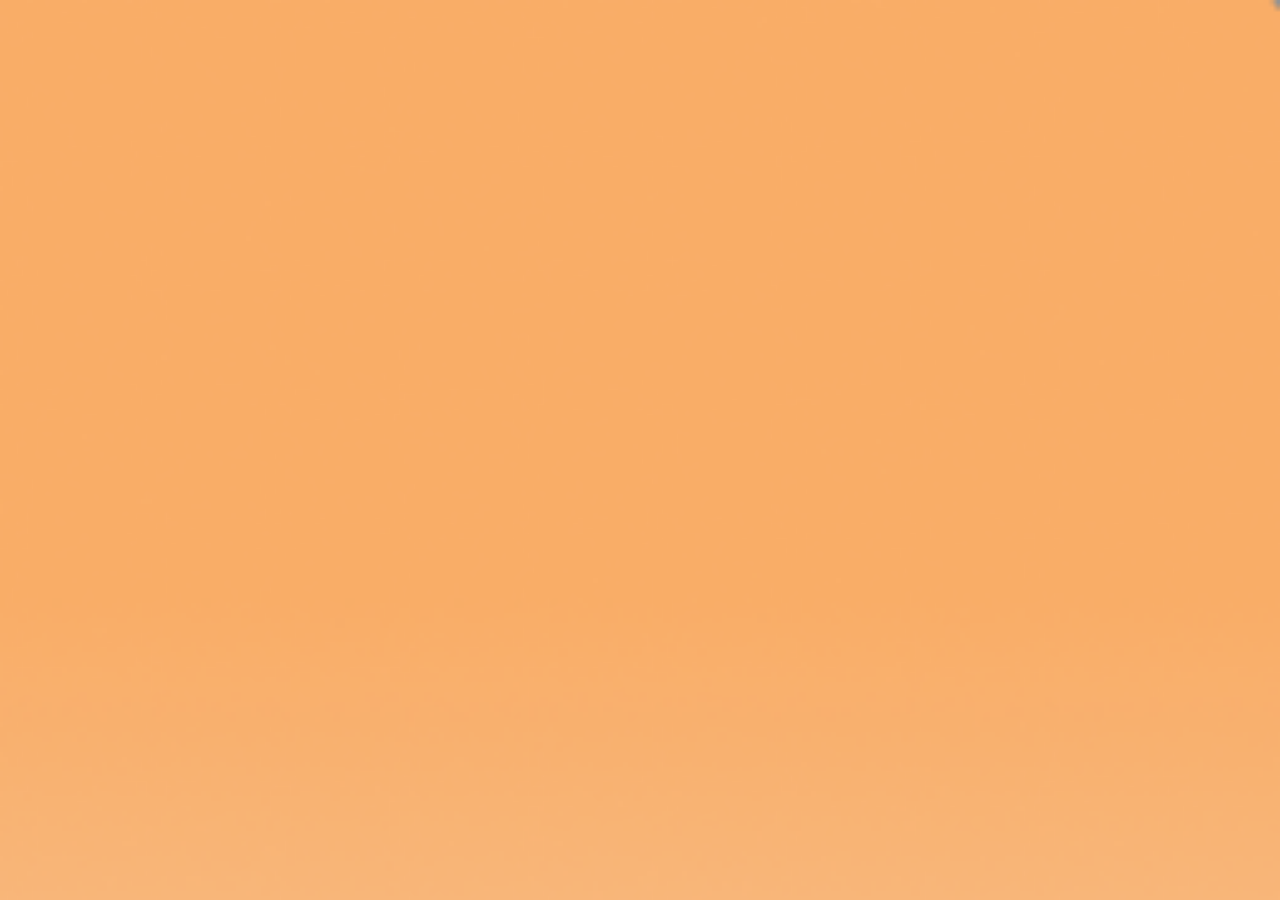
==== home.html @ ea49e72a "start" ====
<!DOCTYPE html>
<html lang="pt-br">
<head>
    <meta charset="UTF-8">
    <meta name="viewport" content="width=device-width, initial-scale=1.0">
    <link rel="stylesheet" href="./css/botao.css">
    <link rel="stylesheet" href="./css/reset.css">
    <link rel="stylesheet" href="./css/style.css">
    <link rel="stylesheet" href="./css/home.css">
    <title>home</title>
</head>
<body>
    
    
</body>
</html>
---- css/botao.css ----
.botao {
    width: 300px;
    height: 55px;
    border-radius: 8px;
    color: var(--cor-principal);
    font-size: 20px;
    background-color: #fff;
    display: flex;
    justify-content: center;
    align-items: center;
    font-weight: 700;
}

.botao-branco {
    background-color: #fff;
}

.botao-verde {
    background-color: green;
    color: #fff;
}

botao-azul {
    background-color: blue;
}
---- css/style.css ----
body {
    height: 100vh;
    background-image: url(../img/fundo1.png);
    background-repeat: no-repeat;
    background-size: cover;
    display: flex;
    flex-direction: column;
    padding: 32px 24px;
    font-family: 'Roboto', sans-serif;
    gap: 100px;
}

body::after {
    position: absolute;
    content: "";
    display: block;
    background: linear-gradient(360deg, #fff0 0%, var(--cor-principal) 100%);
    inset: 0;
    z-index: -1;
}

header {
    height: 150px;
}

main {
    flex-grow: 1;
    display: flex;
    flex-direction: column;
    justify-content: flex-end;
    gap: 100px;
    align-items: center;
}

.conteudo-container {
    color: #fff;
}

.conteudo-container h1 {
    width: 230px;
}

.conteudo-container p {
    width: 300px;
}
---- css/home.css ----
body{
    background: url(../img/fundo3.png);
    
   background-size: cover;
}
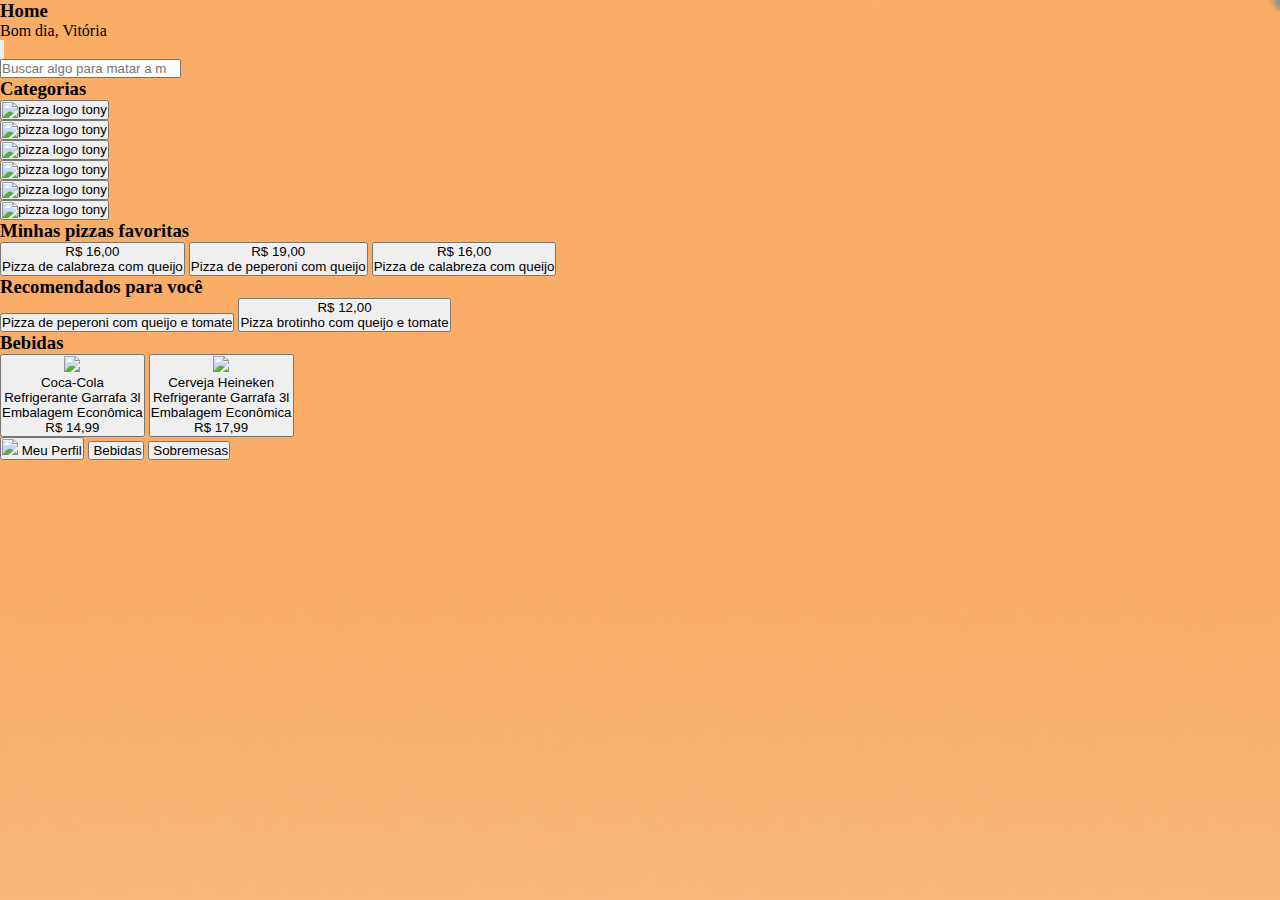
==== commit d5381509: "Add files via upload" ====
--- a/home.html
+++ b/home.html
@@ -1,16 +1,169 @@
 <!DOCTYPE html>
 <html lang="pt-br">
+
 <head>
     <meta charset="UTF-8">
     <meta name="viewport" content="width=device-width, initial-scale=1.0">
-    <link rel="stylesheet" href="./css/botao.css">
+    <link rel="stylesheet" href="./css/root.css">
     <link rel="stylesheet" href="./css/reset.css">
-    <link rel="stylesheet" href="./css/style.css">
     <link rel="stylesheet" href="./css/home.css">
-    <title>home</title>
+    <title>Home</title>
 </head>
+
 <body>
-    
-    
+
+    <header>
+        <div class="container-infos">
+            <div class="bd">
+                <h3>Home</h3>
+                <span>Bom dia, Vitória</span>
+            </div>
+            <button>
+                <a href="">
+                    <img src="../img/fotoperfil.webp    " alt="">
+                </a>
+            </button>
+        </div>
+        <div class="input">
+            <input type="search" placeholder="Buscar algo para matar a minha fome">
+            <img src="../img/lupa.webp" alt="">
+        </div>
+    </header>
+
+    <main>
+        <section class="categorias">
+            <h3>Categorias</h3>
+            <ul class="foods">
+                <li>
+                    <button class="categoria">
+                        <img src="../img/Vector.svg" alt="pizza logo tony">
+                    </button>
+                </li>
+                <li>
+                    <button class="categoria">
+                        <img src="../img/Kawaii Soda.svg" alt="pizza logo tony">
+                    </button>
+                </li>
+                <li>
+                    <button class="categoria">
+                        <img src="../img/Watermelon.svg" alt="pizza logo tony">
+                    </button>
+                </li>
+                <li>
+                    <button class="categoria">
+                        <img src="../img/Pizza.svg" alt="pizza logo tony">
+                    </button>
+                </li>
+                <li>
+                    <button class="categoria">
+                        <img src="../img/Ice Cream Sundae.svg" alt="pizza logo tony">
+                    </button>
+                </li>
+                <li>
+                    <button class="categoria">
+                        <img src="../img/Kawaii Ice Cream.svg" alt="pizza logo tony">
+                    </button>
+                </li>
+               
+            </ul>
+        </section>
+
+        <section class="pizzas">
+            <h3>Minhas pizzas favoritas</h3>
+            <div class="pizzas-fav">
+                <button class="pizza" id="pizza1">
+                    <a href="">
+                        <span class="preco">R$ 16,00</span>
+                        <p class="nome">Pizza de calabreza com queijo</p>
+                    </a>
+                </button>
+                <button class="pizza" id="pizza2">
+                    <a href="">
+                        <span class="preco">R$ 19,00</span>
+                        <p class="nome">Pizza de peperoni com queijo</p>
+                    </a>
+                </button>
+                <button class="pizza" id="pizza3">
+                    <a href="">
+                        <span class="preco">R$ 16,00</span>
+                        <p class="nome">Pizza de calabreza com queijo</p>
+                    </a>
+                </button>    
+            </div>
+        </section>
+        <section class="recomendacao">
+            <h3>Recomendados para você</h3>
+            <div class="pizzas-recomend">
+                <button class="pizza" id="pizza4">
+                    <a href="./pizza-info.html">
+                        <p class="nome">Pizza de peperoni com queijo e tomate</p>
+                    </a>
+                </button>
+                <button class="pizza" id="pizza5">
+                    <a href="">
+                        <span class="preco">R$ 12,00</span>
+                        <p class="nome">Pizza brotinho com queijo e tomate</p>
+                    </a>
+                </button> 
+            </div>
+        </section>
+        
+        <section class="drinks">
+            <h3>Bebidas</h3>
+            <div class="container-drinks">
+                <button class="bebida">
+                    <a href="">
+                        <div class="bebidas">
+                            <img src="../img/cocacola.svg" id="coca">
+                            <div class="bebidas-info">
+                                <span class="nome-bebidas">Coca-Cola</span>
+                                <ul class="desc-bebidas">
+                                    <li>Refrigerante Garrafa 3l</li>
+                                    <li>Embalagem Econômica</li>
+                                </ul>
+                            </div>
+                        </div>
+                        <span class="preco">R$ 14,99</span>
+                    </a>
+                </button>
+                <button class="bebida">
+                    <a href="">
+                        <div class="bebidas">
+                            <img src="../img/heineken.svg" id="coca">
+                            <div class="bebidas-info">
+                                <span class="nome-bebidas">Cerveja Heineken</span>
+                                <ul class="desc-bebidas">
+                                    <li>Refrigerante Garrafa 3l</li>
+                                    <li>Embalagem Econômica</li>
+                                </ul>
+                            </div>
+                        </div>
+                        <span class="preco">R$ 17,99</span>
+                    </a>
+                </button>
+        </section>
+    </main>
+
+    <footer>
+        <button class="profile">
+            <a href="">
+                <img src="../img/Vector (1).svg">
+                <span>Meu Perfil</span>
+            </a>
+        </button>
+        <button class="drinks">
+            <a href="">
+                <img src="../img/Beer Mug.svg" alt="">
+                <span>Bebidas</span>
+            </a>
+        </button>
+        <button class="desert">
+            <a href="">
+                <img src="../img/Kawaii Cupcake.svg" alt="">
+                <span>Sobremesas</span>
+            </a>
+        </button>
+    </footer>
 </body>
-</html>+
+</html>
--- a/css/root.css
+++ b/css/root.css
@@ -0,0 +1,3 @@
+:root {
+    --cor-principal: #F27706;
+}
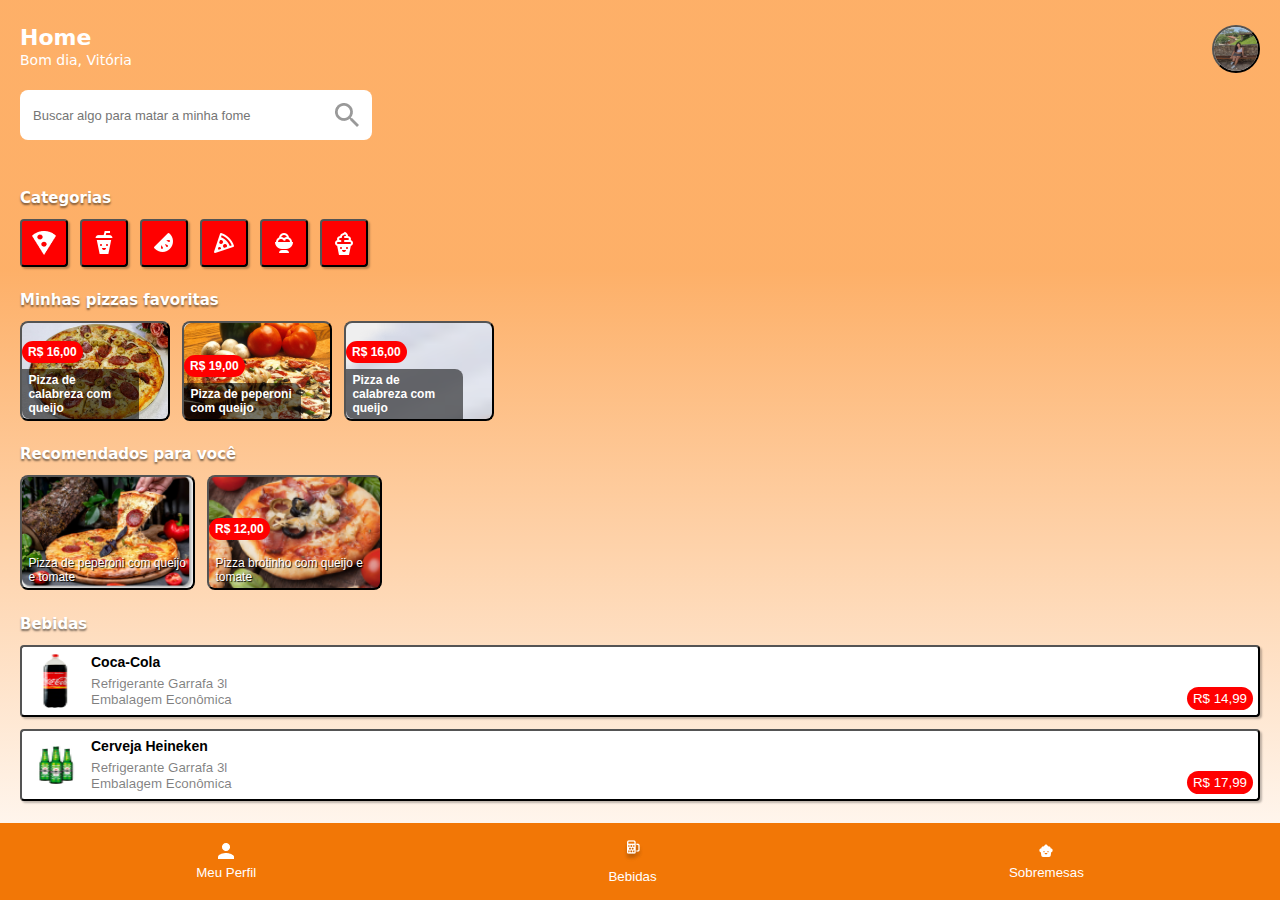
==== commit 1ca812e2: "pronto" ====
--- a/home.html
+++ b/home.html
@@ -4,6 +4,7 @@
 <head>
     <meta charset="UTF-8">
     <meta name="viewport" content="width=device-width, initial-scale=1.0">
+    
     <link rel="stylesheet" href="./css/root.css">
     <link rel="stylesheet" href="./css/reset.css">
     <link rel="stylesheet" href="./css/home.css">
@@ -20,13 +21,13 @@
             </div>
             <button>
                 <a href="">
-                    <img src="../img/fotoperfil.webp    " alt="">
+                    <img src="./img/vitoria.jpeg" alt="">
                 </a>
             </button>
         </div>
         <div class="input">
             <input type="search" placeholder="Buscar algo para matar a minha fome">
-            <img src="../img/lupa.webp" alt="">
+            <img src="./img/Vector (1).png" alt="">
         </div>
     </header>
 
@@ -36,32 +37,32 @@
             <ul class="foods">
                 <li>
                     <button class="categoria">
-                        <img src="../img/Vector.svg" alt="pizza logo tony">
+                        <img src="./img/Vector.png" alt=''>
                     </button>
                 </li>
                 <li>
                     <button class="categoria">
-                        <img src="../img/Kawaii Soda.svg" alt="pizza logo tony">
+                        <img src="./img/Kawaii Soda.png" alt=''>
                     </button>
                 </li>
                 <li>
                     <button class="categoria">
-                        <img src="../img/Watermelon.svg" alt="pizza logo tony">
+                        <img src="./img/Watermelon.png" alt="">
                     </button>
                 </li>
                 <li>
                     <button class="categoria">
-                        <img src="../img/Pizza.svg" alt="pizza logo tony">
+                        <img src="./img/Pizza.png" alt="">
                     </button>
                 </li>
                 <li>
                     <button class="categoria">
-                        <img src="../img/Ice Cream Sundae.svg" alt="pizza logo tony">
+                        <img src="./img/Ice Cream Sundae.png" alt="">
                     </button>
                 </li>
                 <li>
                     <button class="categoria">
-                        <img src="../img/Kawaii Ice Cream.svg" alt="pizza logo tony">
+                        <img src="./img/Kawaii Ice Cream.png" alt="">
                     </button>
                 </li>
                
@@ -114,7 +115,7 @@
                 <button class="bebida">
                     <a href="">
                         <div class="bebidas">
-                            <img src="../img/cocacola.svg" id="coca">
+                            <img src="./img/Rectangle 29.png" id="coca">
                             <div class="bebidas-info">
                                 <span class="nome-bebidas">Coca-Cola</span>
                                 <ul class="desc-bebidas">
@@ -129,7 +130,7 @@
                 <button class="bebida">
                     <a href="">
                         <div class="bebidas">
-                            <img src="../img/heineken.svg" id="coca">
+                            <img src="./img/Rectangle 31.png" id="coca">
                             <div class="bebidas-info">
                                 <span class="nome-bebidas">Cerveja Heineken</span>
                                 <ul class="desc-bebidas">
@@ -147,19 +148,19 @@
     <footer>
         <button class="profile">
             <a href="">
-                <img src="../img/Vector (1).svg">
+                <img src="./img/Vector (2).png">
                 <span>Meu Perfil</span>
             </a>
         </button>
         <button class="drinks">
             <a href="">
-                <img src="../img/Beer Mug.svg" alt="">
+                <img src="./img/Beer Mug.png" alt="">
                 <span>Bebidas</span>
             </a>
         </button>
         <button class="desert">
             <a href="">
-                <img src="../img/Kawaii Cupcake.svg" alt="">
+                <img src="./img/Kawaii Cupcake.png" alt="">
                 <span>Sobremesas</span>
             </a>
         </button>
--- a/css/home.css
+++ b/css/home.css
@@ -1,5 +1,339 @@
+
 body{
-    background: url(../img/fundo3.png);
-    
-   background-size: cover;
-}+    display: grid; 
+    background-size: cover;
+    grid-template-rows: auto 1fr auto;
+    align-items: center;
+    height: 100%;
+    width: 100%;
+    background-image: none;
+  font-family: system-ui, -apple-system, BlinkMacSystemFont, 'Segoe UI', Roboto, Oxygen, Ubuntu, Cantarell, 'Open Sans', 'Helvetica Neue', sans-serif;
+    color: white;
+    gap: 1.5rem;
+    background: linear-gradient(180deg, rgba(252,121,0,0.59027777777778) 30%, rgba(252,121,0,0) 100%);  
+}
+body::after{
+    background: rgb(252,121,0);
+    background: linear-gradient(180deg, rgba(252,121,0,1) 13%, rgba(255,255,255,1) 100%);  
+}
+
+header{
+    display: flex;
+    flex-direction: column;
+    gap: 1.0625rem;
+    padding: 1.5625rem 1.25rem;
+}
+
+.container-infos{
+    display: flex;
+    justify-content: space-between;
+}
+
+header button{
+    border-radius: 50%;
+    overflow: hidden;
+    height: 3rem;
+    width: 3rem;
+}
+
+header img{
+    height: 100%;
+    width: 100%;
+}
+
+header h3{
+    font-size: 1.375rem;
+}
+
+header span{
+    font-size: 0.875rem;
+}
+
+header .input{
+    display: flex;
+    padding-inline: 13px;
+    background-color: white;
+    border-radius: 8px;
+    height: 3.125rem;
+    width: 22rem;
+    justify-content: space-between;
+    align-items: center;
+ 
+}
+
+input{
+    width: 100%;
+    height: 100%;
+    outline: none;
+    border: none;
+}
+
+input::placeholder, input{
+    font-size: 0.8125rem;
+}
+
+.input img{
+    height: 1.5rem;
+    width: 1.5rem;
+
+}
+
+main{
+    display: flex;
+    flex-direction: column;
+    gap: 1.2rem;
+    padding: 0 0 0 1.25rem;
+}
+
+.categorias{
+    display: flex;
+    flex-direction: column;
+    gap: 0.75rem;
+}
+
+.foods{
+    width: calc(100vw - 2.5rem);
+    overflow-x: scroll;
+    padding-bottom: 5px;
+}
+
+main h3{
+    font-weight: 700;
+    font-size: 0.9375rem;
+    text-shadow: 0rem 0.125rem 0.125rem rgba(0, 0, 0, 0.50);
+}
+
+main ul{
+    display: flex;
+    gap: 12px;
+}
+
+main .categoria, .categoria {
+    width: 3rem;
+    height: 3rem;
+    background-color: red;
+    display: flex;
+    align-items: center;
+    justify-content: center;
+    border-radius: 0.25rem;
+    box-shadow: 0.125rem 0.125rem 0.125rem rgba(0, 0, 0, 0.25);
+    transition: 0.8s;
+}
+
+.pizzas{
+    display: flex;
+    flex-direction: column;
+    gap: 0.75rem;
+}
+
+.pizzas-fav{
+    display: flex;
+    flex-wrap: nowrap;
+    gap: 0.75rem;
+    width: calc(100vw - 1.25rem);
+    overflow-x: scroll;
+    padding-bottom: 5px;
+    padding-right: 1.125rem;
+}
+
+.pizzas-fav a{
+    width: 100%;
+    height: 100%;
+    display: flex;
+    flex-direction: column;
+    justify-content: end;
+    text-align: start;
+    gap: 0.375rem;
+    font-weight: 700;
+    font-size: 0.75rem;
+    color: var(--branco);
+}
+
+.pizzas-fav .pizza{
+    flex-shrink: 0;
+    height: 6.25rem;
+    width: 9.375rem;
+    border-radius: 8px;
+}
+
+#pizza1{
+    background-image: url(../img/Rectangle\ 6.png);
+}
+
+#pizza2{
+    background-image: url(../img/Rectangle\ 14.png);
+}
+
+#pizza3{
+    background-image: url(../img/Rectangle\ 15\ \(1\).png);
+    background-repeat: no-repeat;
+    background-size: cover;
+}
+
+.preco{
+    background-color: red;
+    border-radius: 1rem;
+    width: fit-content;
+    height: fit-content;
+    padding: 0.25rem 0.375rem;
+    t: 0.4rem;
+    color: white;
+}
+
+.pizzas-fav .nome{
+    width: 80%;
+    padding: 0.25rem 0.4rem;
+    background-color: rgba(0, 0, 0, 0.55);
+    font-size: 0.75rem;
+    color: white;
+    border-radius: 0 8px 0 8px;
+}
+
+.recomendacao{
+    display: flex;
+    flex-direction: column;
+    gap: 0.75rem;
+}
+
+.pizzas-recomend{
+    display: flex;
+    flex-wrap: nowrap;
+    gap: 0.75rem;
+    width: calc(100vw - 1.25rem);
+    overflow-x: scroll;
+    padding-bottom: 5px;
+    padding-right: 1.125rem;
+}
+
+
+.pizzas-recomend .pizza{
+    flex-shrink: 0;
+    height: 7.1875rem;
+    width: 10.9375rem;
+    border-radius: 8px;
+}
+
+.pizzas-recomend a{
+    width: 100%;
+    height: 100%;
+    display: flex;
+    flex-direction: column;
+    justify-content: end;
+    text-align: start;
+    gap: 0rem;
+    font-weight: 700;
+    font-size: 0.75rem;
+    color: var(--branco);
+}
+
+
+.pizzas-recomend .nome{
+    color: white;
+    font-weight: 400;
+    text-shadow: 0.0625rem 0.0625rem 0.0625rem #000;
+    background-color: transparent;
+    width: 100%;
+    padding: 1rem 0.4rem 1.2rem 0.4rem;
+    height: 3rem;
+}
+
+#pizza4{
+    background-image: url(../img/Rectangle\ 16\ \(1\).png);
+    background-size: cover;
+    background-position: center;
+}
+
+#pizza5{
+    background-image: url(../img/Rectangle\ 17.png);
+    background-size: cover;
+    background-position: center;
+}
+
+.drinks{
+    display: grid;
+    flex-direction: column;
+    gap: 0.75rem;
+}
+
+.container-drinks{
+    display: grid;
+    flex-direction: column;
+    gap: 0.75rem;
+}
+
+main .bebida{
+    display: flex;
+    align-items: center;
+    justify-content: center;
+    border-radius: 0.25rem;
+    box-shadow: 0.125rem 0.125rem 0.125rem rgba(0, 0, 0, 0.25);
+    transition: 0.8s;
+    width: calc(100vw - 2.5rem);
+    background-color: white;
+}
+
+#coca{
+    height: 3.625rem;
+    width: 3.625rem;
+}
+
+.bebida a{
+    display: grid;
+    grid-auto-flow: column;
+    justify-content: space-between;
+    align-items: end;
+    width: 100%;    
+    padding: 5px 5px;
+}
+
+.bebidas{
+    display: flex;
+    align-items: center;
+    gap: 0.375rem;
+}
+
+.bebidas-info{
+    display: flex;
+    flex-direction: column;
+    text-align: left;
+    gap: 0.375rem;
+}
+
+.nome-bebidas{
+    font-weight: 700;
+    font-size: 0.875rem;
+}
+
+.desc-bebidas{
+    display: flex;
+    flex-direction: column;
+    text-align: start;
+    color: rgba(0, 0, 0, 0.50);
+    gap: 0.1rem;
+}
+
+footer{
+    width: 100vw;
+    background-color: var( --cor-principal);
+    display: flex;
+    padding: 1rem 1.25rem;
+    align-items: center;
+    justify-content: space-around;
+    position: sticky;
+    bottom: 0;
+    left: 0;
+    right: 0;
+}
+
+footer a{
+    display: flex;
+    flex-direction: column;
+    align-items: center;
+    justify-content: center;
+    gap: 0.375rem;
+    color: white;
+}
+footer button{
+    background: transparent;
+    border: none;
+}
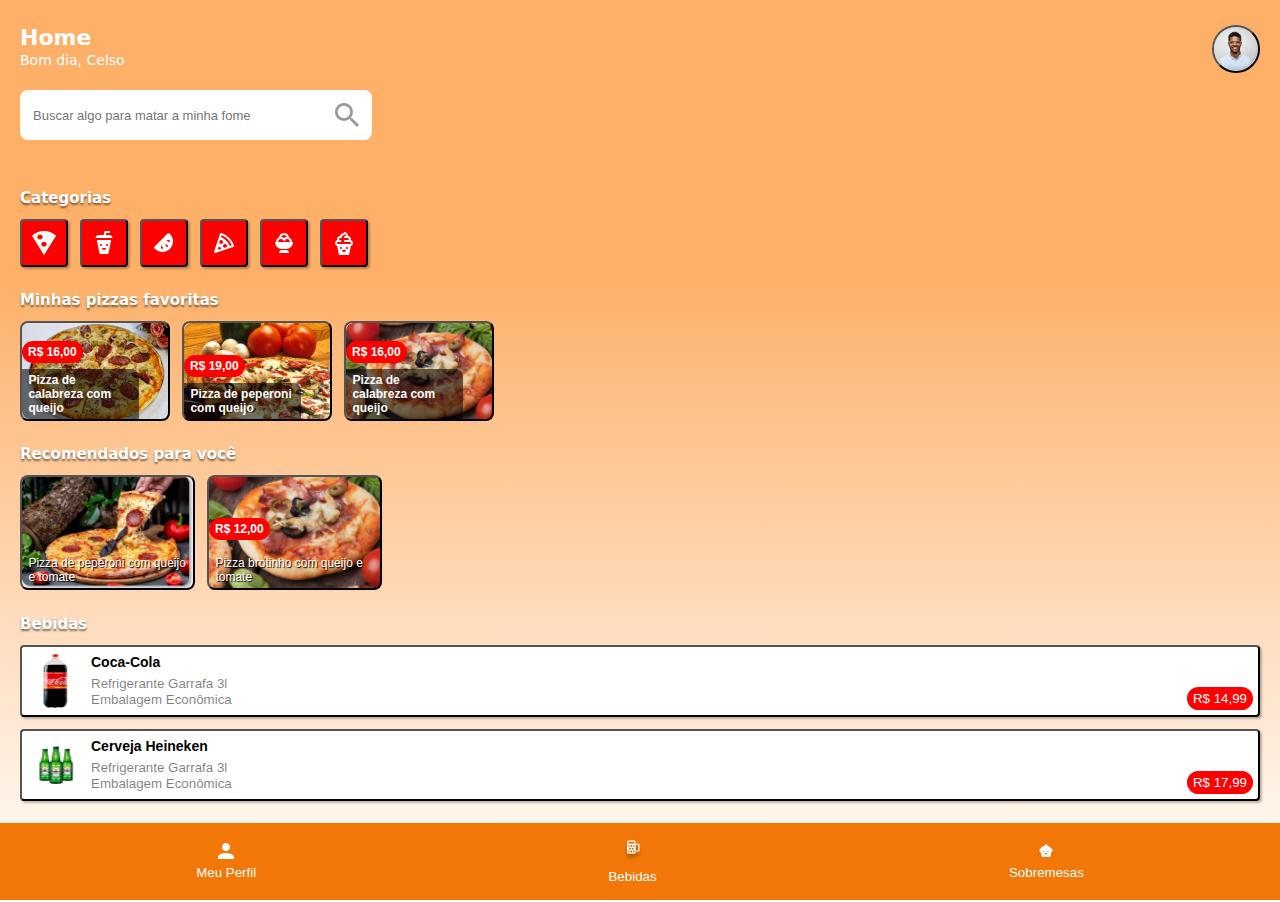
==== commit bfd83e73: "pronto" ====
--- a/home.html
+++ b/home.html
@@ -17,11 +17,11 @@
         <div class="container-infos">
             <div class="bd">
                 <h3>Home</h3>
-                <span>Bom dia, Vitória</span>
+                <span>Bom dia, Celso</span>
             </div>
             <button>
-                <a href="">
-                    <img src="./img/vitoria.jpeg" alt="">
+                <a href="./perfil.html">
+                    <img src="./img/Ellipse 2.png" alt="">
                 </a>
             </button>
         </div>
@@ -79,7 +79,7 @@
                     </a>
                 </button>
                 <button class="pizza" id="pizza2">
-                    <a href="">
+                    <a href="./pizzaInfo.html">
                         <span class="preco">R$ 19,00</span>
                         <p class="nome">Pizza de peperoni com queijo</p>
                     </a>
@@ -96,7 +96,7 @@
             <h3>Recomendados para você</h3>
             <div class="pizzas-recomend">
                 <button class="pizza" id="pizza4">
-                    <a href="./pizza-info.html">
+                    <a href="">
                         <p class="nome">Pizza de peperoni com queijo e tomate</p>
                     </a>
                 </button>
@@ -147,7 +147,7 @@
 
     <footer>
         <button class="profile">
-            <a href="">
+            <a href="./perfil.html">
                 <img src="./img/Vector (2).png">
                 <span>Meu Perfil</span>
             </a>
--- a/css/home.css
+++ b/css/home.css
@@ -165,7 +165,7 @@
 }
 
 #pizza3{
-    background-image: url(../img/Rectangle\ 15\ \(1\).png);
+    background-image: url(../img/pizza2.webp);
     background-repeat: no-repeat;
     background-size: cover;
 }
